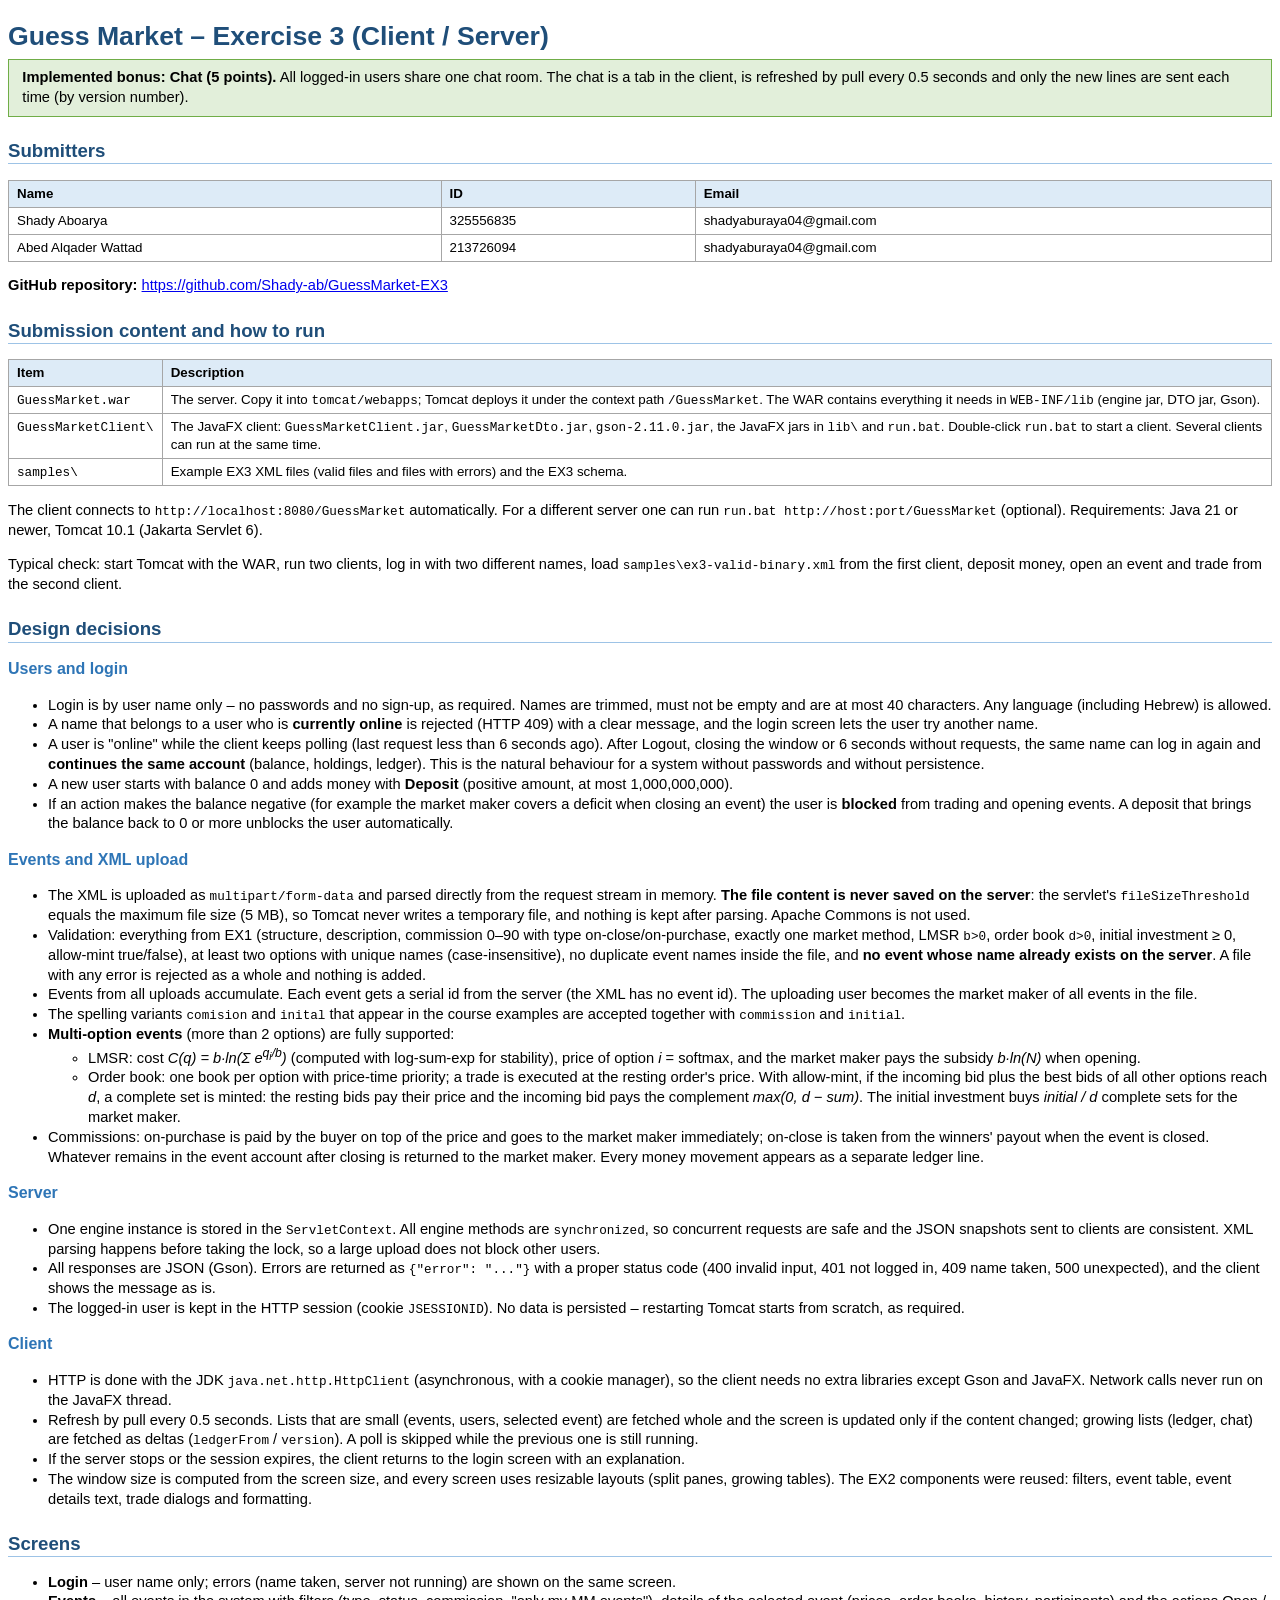
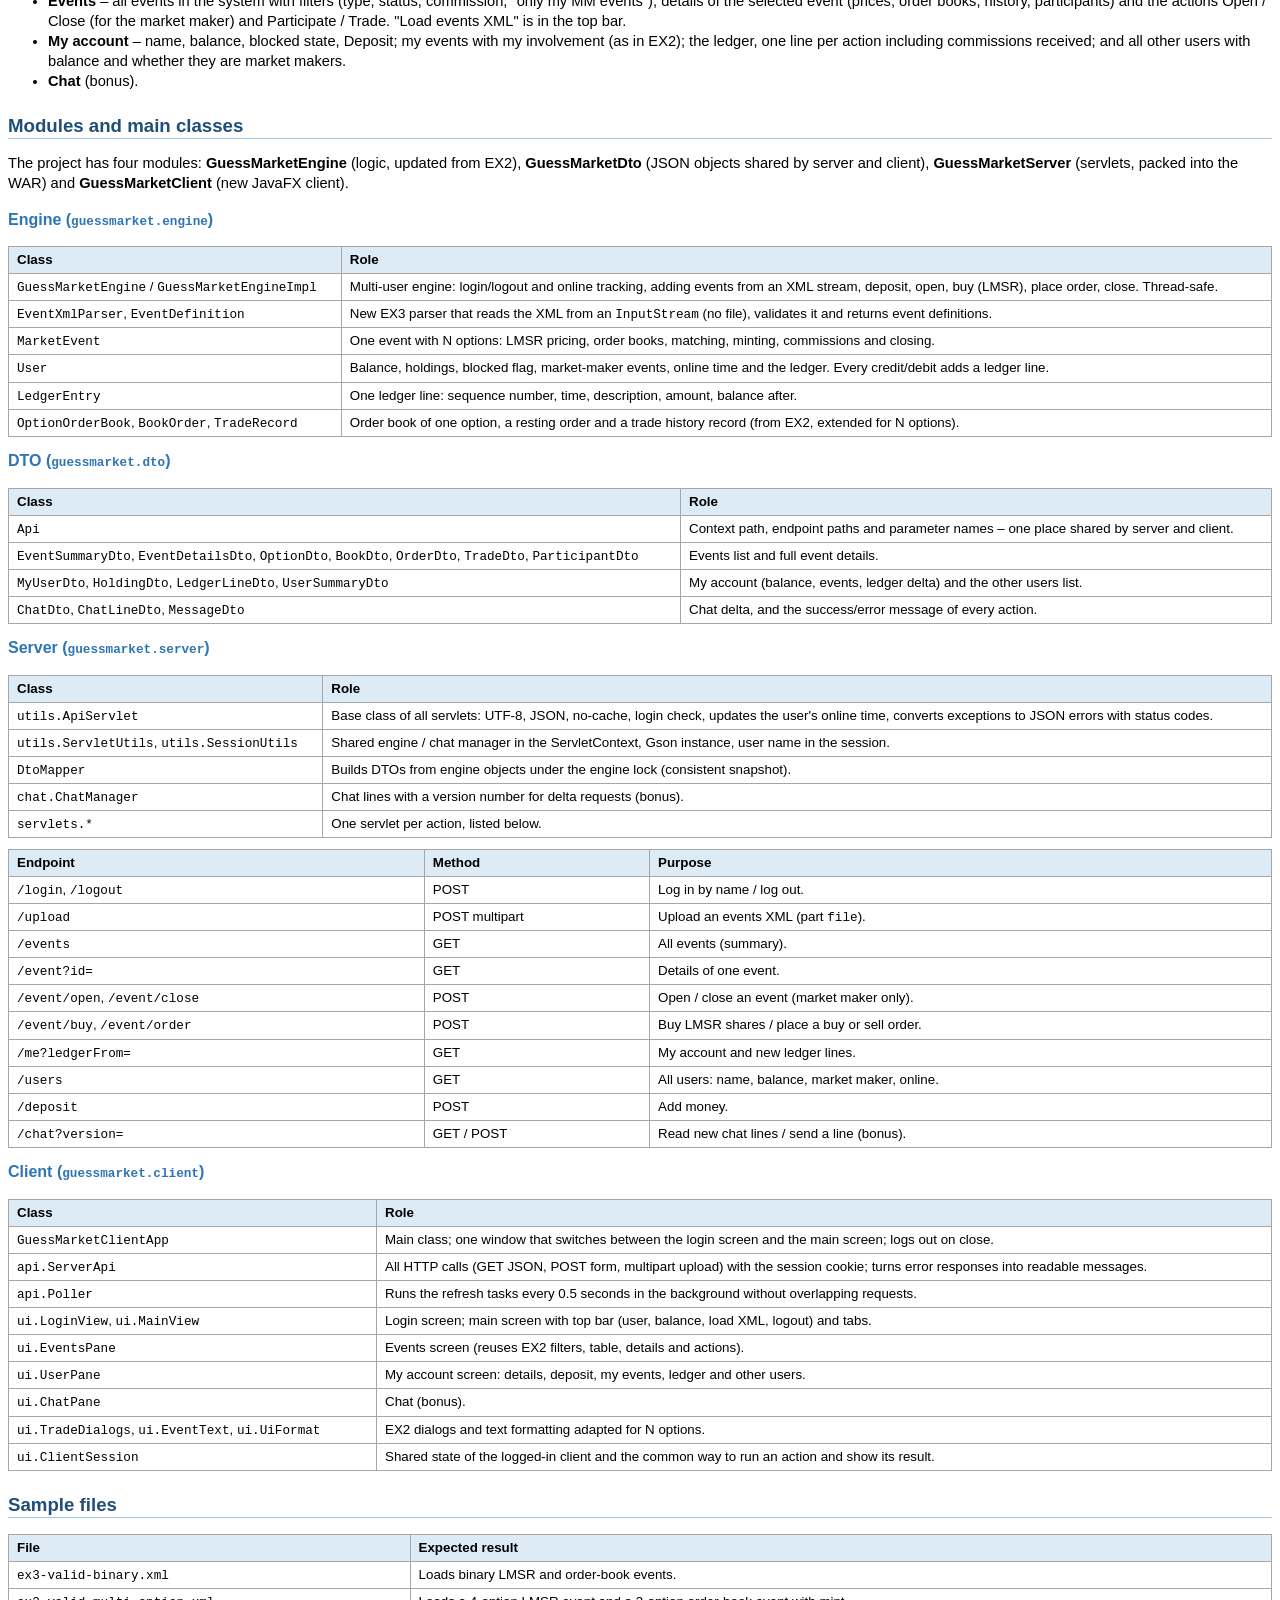
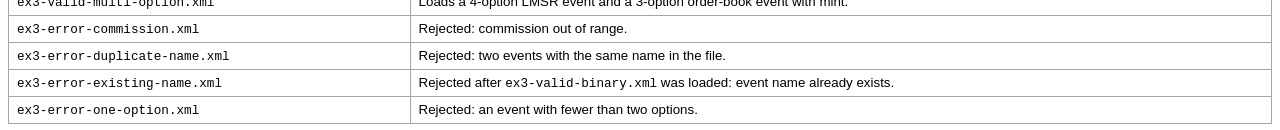
==== readme.html @ d726ba58 "Guess Market EX3: client-server (Tomcat WAR + JavaFX client, chat bonus) Co-authored-by: Cursor <cur" ====
<!DOCTYPE html>
<html lang="en">
<head>
<meta charset="UTF-8">
<title>Guess Market - Exercise 3 (Client / Server)</title>
<style>
  body { font-family: Calibri, Arial, sans-serif; font-size: 11pt; line-height: 1.35; }
  h1 { font-size: 20pt; color: #1F4E79; margin-bottom: 4pt; }
  h2 { font-size: 14pt; color: #1F4E79; border-bottom: 1px solid #9DC3E6; margin-top: 16pt; }
  h3 { font-size: 12pt; color: #2E75B6; margin-top: 10pt; }
  table { border-collapse: collapse; width: 100%; margin: 4pt 0 8pt 0; }
  th, td { border: 1px solid #A6A6A6; padding: 3pt 6pt; vertical-align: top; font-size: 10pt; }
  th { background: #DDEBF7; text-align: left; }
  code { font-family: Consolas, monospace; font-size: 9.5pt; }
  .bonus { background: #E2EFDA; border: 1px solid #70AD47; padding: 6pt 10pt; }
</style>
</head>
<body>

<h1>Guess Market &ndash; Exercise 3 (Client / Server)</h1>

<div class="bonus">
<b>Implemented bonus: Chat (5 points).</b> All logged-in users share one chat room. The chat is a tab in the
client, is refreshed by pull every 0.5 seconds and only the new lines are sent each time (by version number).
</div>

<h2>Submitters</h2>
<table>
  <tr><th>Name</th><th>ID</th><th>Email</th></tr>
  <tr><td>Shady Aboarya</td><td>325556835</td><td>shadyaburaya04@gmail.com</td></tr>
  <tr><td>Abed Alqader Wattad</td><td>213726094</td><td>shadyaburaya04@gmail.com</td></tr>
</table>
<p><b>GitHub repository:</b> <a href="https://github.com/Shady-ab/GuessMarket-EX3">https://github.com/Shady-ab/GuessMarket-EX3</a></p>

<h2>Submission content and how to run</h2>
<table>
  <tr><th>Item</th><th>Description</th></tr>
  <tr><td><code>GuessMarket.war</code></td><td>The server. Copy it into <code>tomcat/webapps</code>; Tomcat deploys it under the
      context path <code>/GuessMarket</code>. The WAR contains everything it needs in <code>WEB-INF/lib</code>
      (engine jar, DTO jar, Gson).</td></tr>
  <tr><td><code>GuessMarketClient\</code></td><td>The JavaFX client: <code>GuessMarketClient.jar</code>, <code>GuessMarketDto.jar</code>,
      <code>gson-2.11.0.jar</code>, the JavaFX jars in <code>lib\</code> and <code>run.bat</code>.
      Double-click <code>run.bat</code> to start a client. Several clients can run at the same time.</td></tr>
  <tr><td><code>samples\</code></td><td>Example EX3 XML files (valid files and files with errors) and the EX3 schema.</td></tr>
</table>
<p>The client connects to <code>http://localhost:8080/GuessMarket</code> automatically. For a different server one can run
<code>run.bat http://host:port/GuessMarket</code> (optional). Requirements: Java 21 or newer, Tomcat 10.1 (Jakarta Servlet 6).</p>
<p>Typical check: start Tomcat with the WAR, run two clients, log in with two different names, load
<code>samples\ex3-valid-binary.xml</code> from the first client, deposit money, open an event and trade from the second client.</p>

<h2>Design decisions</h2>
<h3>Users and login</h3>
<ul>
  <li>Login is by user name only &ndash; no passwords and no sign-up, as required. Names are trimmed, must not be empty
      and are at most 40 characters. Any language (including Hebrew) is allowed.</li>
  <li>A name that belongs to a user who is <b>currently online</b> is rejected (HTTP 409) with a clear message, and the
      login screen lets the user try another name.</li>
  <li>A user is &quot;online&quot; while the client keeps polling (last request less than 6 seconds ago). After Logout, closing the
      window or 6 seconds without requests, the same name can log in again and <b>continues the same account</b>
      (balance, holdings, ledger). This is the natural behaviour for a system without passwords and without persistence.</li>
  <li>A new user starts with balance 0 and adds money with <b>Deposit</b> (positive amount, at most 1,000,000,000).</li>
  <li>If an action makes the balance negative (for example the market maker covers a deficit when closing an event) the
      user is <b>blocked</b> from trading and opening events. A deposit that brings the balance back to 0 or more
      unblocks the user automatically.</li>
</ul>

<h3>Events and XML upload</h3>
<ul>
  <li>The XML is uploaded as <code>multipart/form-data</code> and parsed directly from the request stream in memory.
      <b>The file content is never saved on the server</b>: the servlet's <code>fileSizeThreshold</code> equals the maximum
      file size (5&nbsp;MB), so Tomcat never writes a temporary file, and nothing is kept after parsing. Apache Commons is not used.</li>
  <li>Validation: everything from EX1 (structure, description, commission 0&ndash;90 with type on-close/on-purchase, exactly one
      market method, LMSR <code>b&gt;0</code>, order book <code>d&gt;0</code>, initial investment &ge; 0, allow-mint true/false),
      at least two options with unique names (case-insensitive), no duplicate event names inside the file, and
      <b>no event whose name already exists on the server</b>. A file with any error is rejected as a whole and nothing is added.</li>
  <li>Events from all uploads accumulate. Each event gets a serial id from the server (the XML has no event id).
      The uploading user becomes the market maker of all events in the file.</li>
  <li>The spelling variants <code>comision</code> and <code>inital</code> that appear in the course examples are accepted
      together with <code>commission</code> and <code>initial</code>.</li>
  <li><b>Multi-option events</b> (more than 2 options) are fully supported:
    <ul>
      <li>LMSR: cost <i>C(q) = b&middot;ln(&Sigma; e<sup>q<sub>i</sub>/b</sup>)</i> (computed with log-sum-exp for stability),
          price of option <i>i</i> = softmax, and the market maker pays the subsidy <i>b&middot;ln(N)</i> when opening.</li>
      <li>Order book: one book per option with price-time priority; a trade is executed at the resting order's price.
          With allow-mint, if the incoming bid plus the best bids of all other options reach <i>d</i>, a complete set is
          minted: the resting bids pay their price and the incoming bid pays the complement <i>max(0, d &minus; sum)</i>.
          The initial investment buys <i>initial / d</i> complete sets for the market maker.</li>
    </ul></li>
  <li>Commissions: on-purchase is paid by the buyer on top of the price and goes to the market maker immediately;
      on-close is taken from the winners' payout when the event is closed. Whatever remains in the event account after
      closing is returned to the market maker. Every money movement appears as a separate ledger line.</li>
</ul>

<h3>Server</h3>
<ul>
  <li>One engine instance is stored in the <code>ServletContext</code>. All engine methods are <code>synchronized</code>, so
      concurrent requests are safe and the JSON snapshots sent to clients are consistent. XML parsing happens before
      taking the lock, so a large upload does not block other users.</li>
  <li>All responses are JSON (Gson). Errors are returned as <code>{"error": "..."}</code> with a proper status code
      (400 invalid input, 401 not logged in, 409 name taken, 500 unexpected), and the client shows the message as is.</li>
  <li>The logged-in user is kept in the HTTP session (cookie <code>JSESSIONID</code>). No data is persisted &ndash; restarting
      Tomcat starts from scratch, as required.</li>
</ul>

<h3>Client</h3>
<ul>
  <li>HTTP is done with the JDK <code>java.net.http.HttpClient</code> (asynchronous, with a cookie manager), so the client needs
      no extra libraries except Gson and JavaFX. Network calls never run on the JavaFX thread.</li>
  <li>Refresh by pull every 0.5 seconds. Lists that are small (events, users, selected event) are fetched whole and the
      screen is updated only if the content changed; growing lists (ledger, chat) are fetched as deltas
      (<code>ledgerFrom</code> / <code>version</code>). A poll is skipped while the previous one is still running.</li>
  <li>If the server stops or the session expires, the client returns to the login screen with an explanation.</li>
  <li>The window size is computed from the screen size, and every screen uses resizable layouts (split panes, growing tables).
      The EX2 components were reused: filters, event table, event details text, trade dialogs and formatting.</li>
</ul>

<h2>Screens</h2>
<ul>
  <li><b>Login</b> &ndash; user name only; errors (name taken, server not running) are shown on the same screen.</li>
  <li><b>Events</b> &ndash; all events in the system with filters (type, status, commission, &quot;only my MM events&quot;),
      details of the selected event (prices, order books, history, participants) and the actions
      Open / Close (for the market maker) and Participate / Trade. &quot;Load events XML&quot; is in the top bar.</li>
  <li><b>My account</b> &ndash; name, balance, blocked state, Deposit; my events with my involvement (as in EX2);
      the ledger, one line per action including commissions received; and all other users with balance and whether they are market makers.</li>
  <li><b>Chat</b> (bonus).</li>
</ul>

<h2>Modules and main classes</h2>
<p>The project has four modules: <b>GuessMarketEngine</b> (logic, updated from EX2), <b>GuessMarketDto</b> (JSON objects
shared by server and client), <b>GuessMarketServer</b> (servlets, packed into the WAR) and <b>GuessMarketClient</b> (new JavaFX client).</p>

<h3>Engine (<code>guessmarket.engine</code>)</h3>
<table>
  <tr><th>Class</th><th>Role</th></tr>
  <tr><td><code>GuessMarketEngine</code> / <code>GuessMarketEngineImpl</code></td><td>Multi-user engine: login/logout and online tracking, adding events from an XML stream, deposit, open, buy (LMSR), place order, close. Thread-safe.</td></tr>
  <tr><td><code>EventXmlParser</code>, <code>EventDefinition</code></td><td>New EX3 parser that reads the XML from an <code>InputStream</code> (no file), validates it and returns event definitions.</td></tr>
  <tr><td><code>MarketEvent</code></td><td>One event with N options: LMSR pricing, order books, matching, minting, commissions and closing.</td></tr>
  <tr><td><code>User</code></td><td>Balance, holdings, blocked flag, market-maker events, online time and the ledger. Every credit/debit adds a ledger line.</td></tr>
  <tr><td><code>LedgerEntry</code></td><td>One ledger line: sequence number, time, description, amount, balance after.</td></tr>
  <tr><td><code>OptionOrderBook</code>, <code>BookOrder</code>, <code>TradeRecord</code></td><td>Order book of one option, a resting order and a trade history record (from EX2, extended for N options).</td></tr>
</table>

<h3>DTO (<code>guessmarket.dto</code>)</h3>
<table>
  <tr><th>Class</th><th>Role</th></tr>
  <tr><td><code>Api</code></td><td>Context path, endpoint paths and parameter names &ndash; one place shared by server and client.</td></tr>
  <tr><td><code>EventSummaryDto</code>, <code>EventDetailsDto</code>, <code>OptionDto</code>, <code>BookDto</code>, <code>OrderDto</code>, <code>TradeDto</code>, <code>ParticipantDto</code></td><td>Events list and full event details.</td></tr>
  <tr><td><code>MyUserDto</code>, <code>HoldingDto</code>, <code>LedgerLineDto</code>, <code>UserSummaryDto</code></td><td>My account (balance, events, ledger delta) and the other users list.</td></tr>
  <tr><td><code>ChatDto</code>, <code>ChatLineDto</code>, <code>MessageDto</code></td><td>Chat delta, and the success/error message of every action.</td></tr>
</table>

<h3>Server (<code>guessmarket.server</code>)</h3>
<table>
  <tr><th>Class</th><th>Role</th></tr>
  <tr><td><code>utils.ApiServlet</code></td><td>Base class of all servlets: UTF-8, JSON, no-cache, login check, updates the user's online time, converts exceptions to JSON errors with status codes.</td></tr>
  <tr><td><code>utils.ServletUtils</code>, <code>utils.SessionUtils</code></td><td>Shared engine / chat manager in the ServletContext, Gson instance, user name in the session.</td></tr>
  <tr><td><code>DtoMapper</code></td><td>Builds DTOs from engine objects under the engine lock (consistent snapshot).</td></tr>
  <tr><td><code>chat.ChatManager</code></td><td>Chat lines with a version number for delta requests (bonus).</td></tr>
  <tr><td><code>servlets.*</code></td><td>One servlet per action, listed below.</td></tr>
</table>

<table>
  <tr><th>Endpoint</th><th>Method</th><th>Purpose</th></tr>
  <tr><td><code>/login</code>, <code>/logout</code></td><td>POST</td><td>Log in by name / log out.</td></tr>
  <tr><td><code>/upload</code></td><td>POST multipart</td><td>Upload an events XML (part <code>file</code>).</td></tr>
  <tr><td><code>/events</code></td><td>GET</td><td>All events (summary).</td></tr>
  <tr><td><code>/event?id=</code></td><td>GET</td><td>Details of one event.</td></tr>
  <tr><td><code>/event/open</code>, <code>/event/close</code></td><td>POST</td><td>Open / close an event (market maker only).</td></tr>
  <tr><td><code>/event/buy</code>, <code>/event/order</code></td><td>POST</td><td>Buy LMSR shares / place a buy or sell order.</td></tr>
  <tr><td><code>/me?ledgerFrom=</code></td><td>GET</td><td>My account and new ledger lines.</td></tr>
  <tr><td><code>/users</code></td><td>GET</td><td>All users: name, balance, market maker, online.</td></tr>
  <tr><td><code>/deposit</code></td><td>POST</td><td>Add money.</td></tr>
  <tr><td><code>/chat?version=</code></td><td>GET / POST</td><td>Read new chat lines / send a line (bonus).</td></tr>
</table>

<h3>Client (<code>guessmarket.client</code>)</h3>
<table>
  <tr><th>Class</th><th>Role</th></tr>
  <tr><td><code>GuessMarketClientApp</code></td><td>Main class; one window that switches between the login screen and the main screen; logs out on close.</td></tr>
  <tr><td><code>api.ServerApi</code></td><td>All HTTP calls (GET JSON, POST form, multipart upload) with the session cookie; turns error responses into readable messages.</td></tr>
  <tr><td><code>api.Poller</code></td><td>Runs the refresh tasks every 0.5 seconds in the background without overlapping requests.</td></tr>
  <tr><td><code>ui.LoginView</code>, <code>ui.MainView</code></td><td>Login screen; main screen with top bar (user, balance, load XML, logout) and tabs.</td></tr>
  <tr><td><code>ui.EventsPane</code></td><td>Events screen (reuses EX2 filters, table, details and actions).</td></tr>
  <tr><td><code>ui.UserPane</code></td><td>My account screen: details, deposit, my events, ledger and other users.</td></tr>
  <tr><td><code>ui.ChatPane</code></td><td>Chat (bonus).</td></tr>
  <tr><td><code>ui.TradeDialogs</code>, <code>ui.EventText</code>, <code>ui.UiFormat</code></td><td>EX2 dialogs and text formatting adapted for N options.</td></tr>
  <tr><td><code>ui.ClientSession</code></td><td>Shared state of the logged-in client and the common way to run an action and show its result.</td></tr>
</table>

<h2>Sample files</h2>
<table>
  <tr><th>File</th><th>Expected result</th></tr>
  <tr><td><code>ex3-valid-binary.xml</code></td><td>Loads binary LMSR and order-book events.</td></tr>
  <tr><td><code>ex3-valid-multi-option.xml</code></td><td>Loads a 4-option LMSR event and a 3-option order-book event with mint.</td></tr>
  <tr><td><code>ex3-error-commission.xml</code></td><td>Rejected: commission out of range.</td></tr>
  <tr><td><code>ex3-error-duplicate-name.xml</code></td><td>Rejected: two events with the same name in the file.</td></tr>
  <tr><td><code>ex3-error-existing-name.xml</code></td><td>Rejected after <code>ex3-valid-binary.xml</code> was loaded: event name already exists.</td></tr>
  <tr><td><code>ex3-error-one-option.xml</code></td><td>Rejected: an event with fewer than two options.</td></tr>
</table>

</body>
</html>
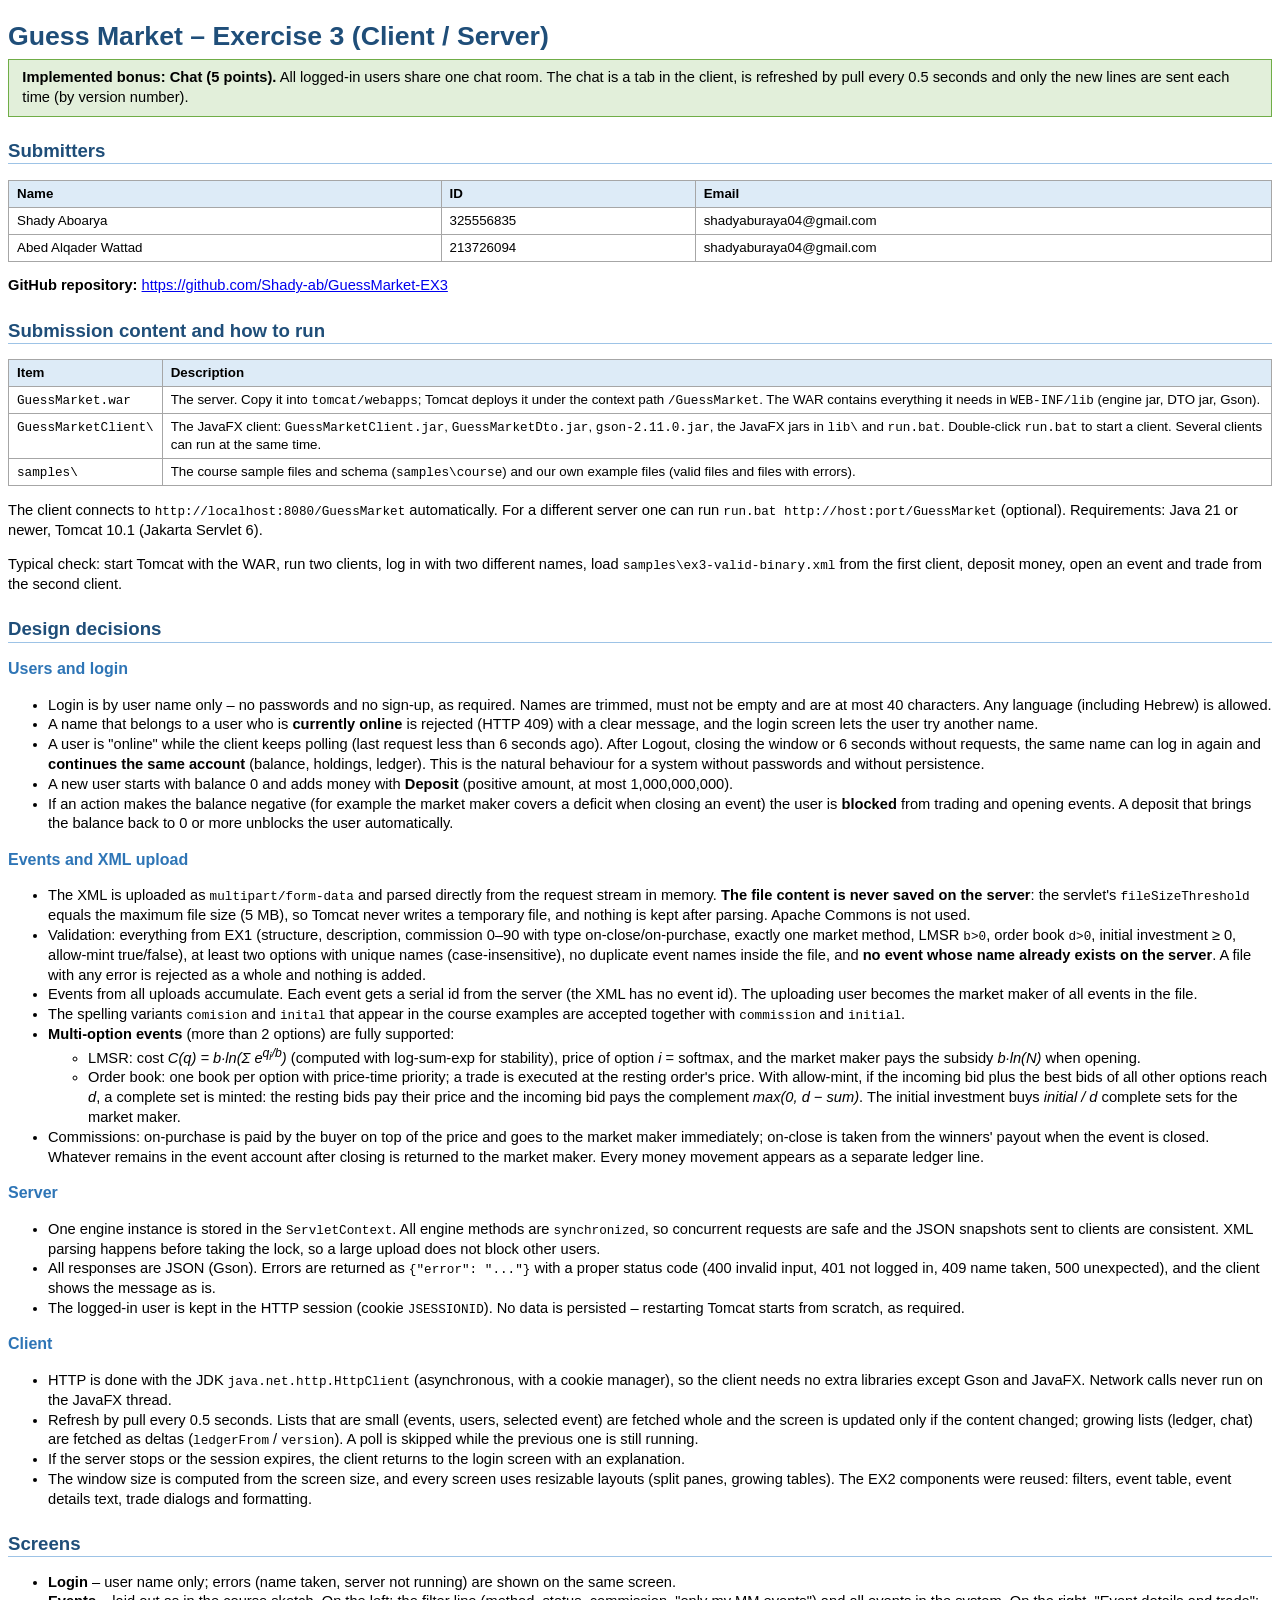
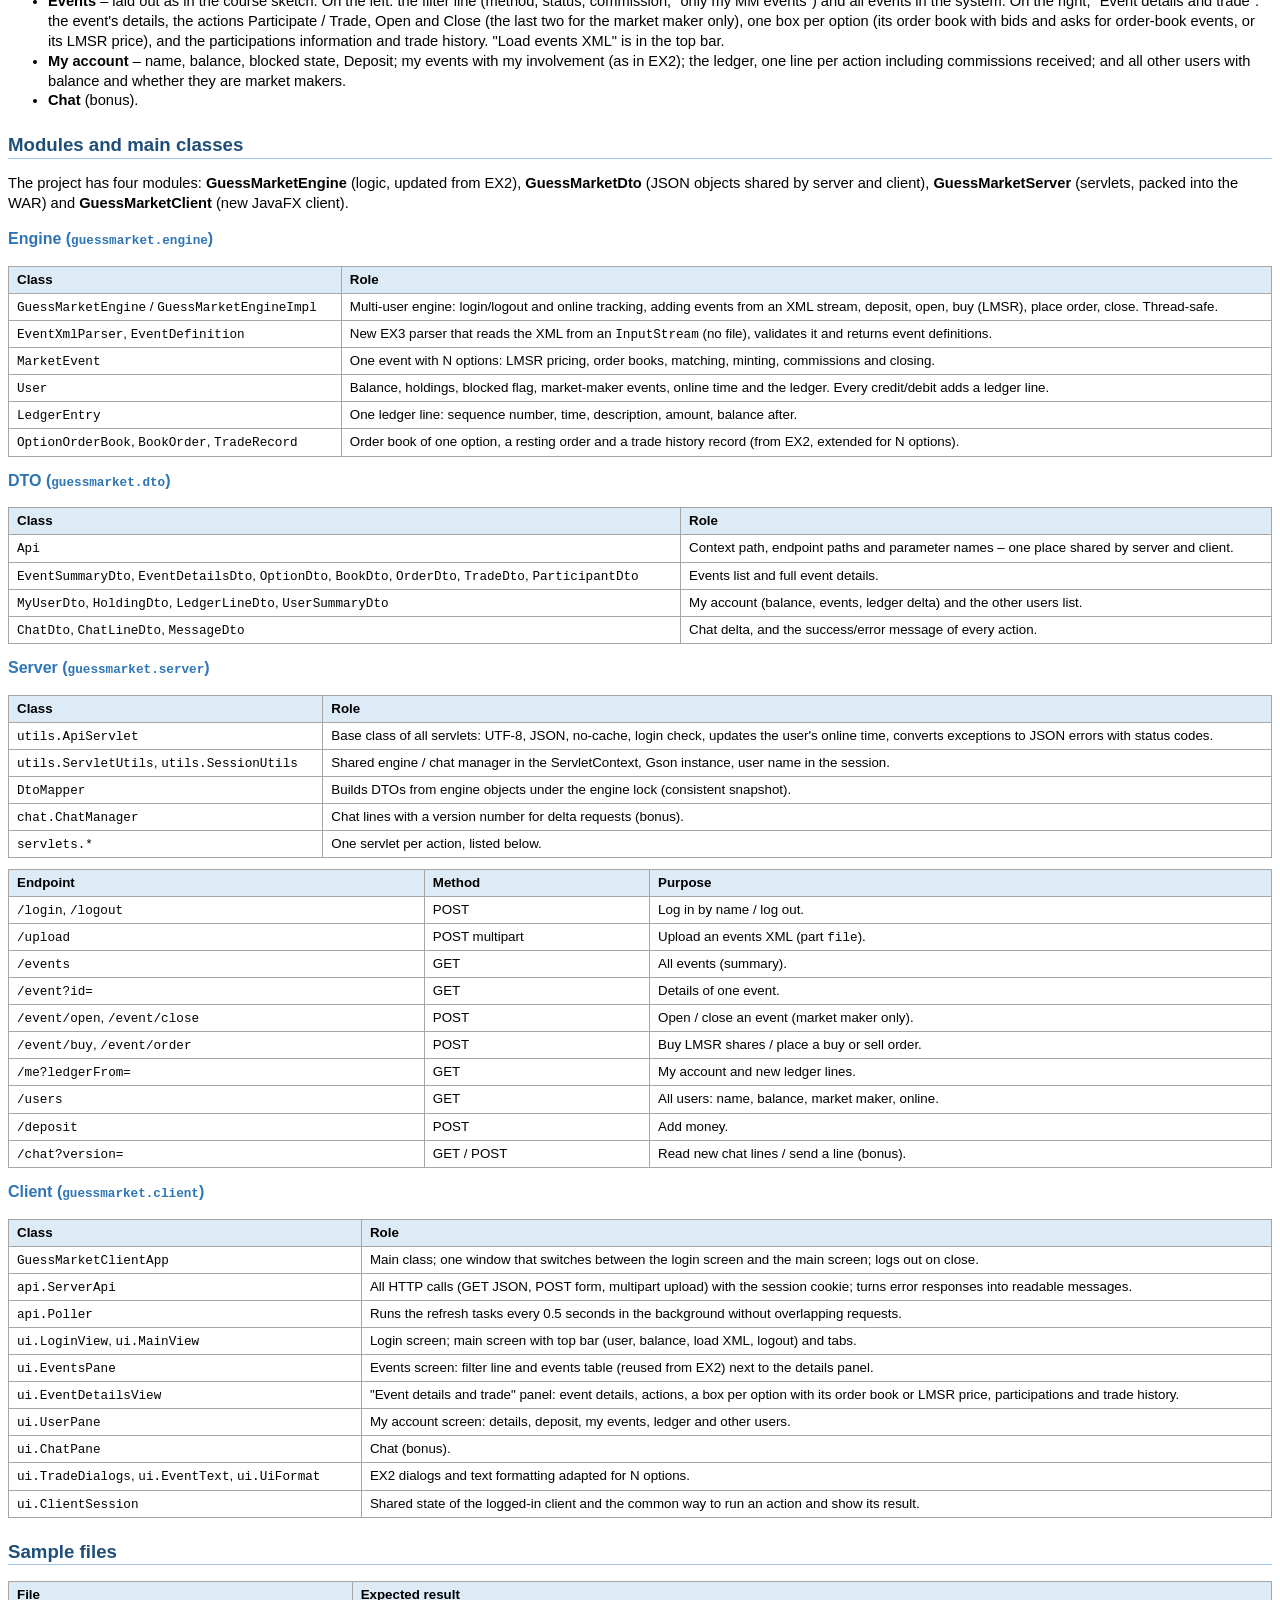
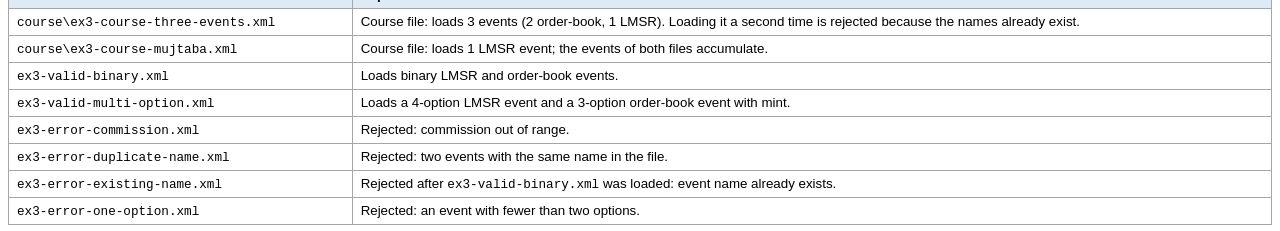
==== commit 0c31a649: "Events screen laid out as in the course sketch; add course sample files and test Co-authored-by: Cur" ====
--- a/readme.html
+++ b/readme.html
@@ -41,7 +41,7 @@
   <tr><td><code>GuessMarketClient\</code></td><td>The JavaFX client: <code>GuessMarketClient.jar</code>, <code>GuessMarketDto.jar</code>,
       <code>gson-2.11.0.jar</code>, the JavaFX jars in <code>lib\</code> and <code>run.bat</code>.
       Double-click <code>run.bat</code> to start a client. Several clients can run at the same time.</td></tr>
-  <tr><td><code>samples\</code></td><td>Example EX3 XML files (valid files and files with errors) and the EX3 schema.</td></tr>
+  <tr><td><code>samples\</code></td><td>The course sample files and schema (<code>samples\course</code>) and our own example files (valid files and files with errors).</td></tr>
 </table>
 <p>The client connects to <code>http://localhost:8080/GuessMarket</code> automatically. For a different server one can run
 <code>run.bat http://host:port/GuessMarket</code> (optional). Requirements: Java 21 or newer, Tomcat 10.1 (Jakarta Servlet 6).</p>
@@ -117,9 +117,11 @@
 <h2>Screens</h2>
 <ul>
   <li><b>Login</b> &ndash; user name only; errors (name taken, server not running) are shown on the same screen.</li>
-  <li><b>Events</b> &ndash; all events in the system with filters (type, status, commission, &quot;only my MM events&quot;),
-      details of the selected event (prices, order books, history, participants) and the actions
-      Open / Close (for the market maker) and Participate / Trade. &quot;Load events XML&quot; is in the top bar.</li>
+  <li><b>Events</b> &ndash; laid out as in the course sketch. On the left: the filter line (method, status, commission,
+      &quot;only my MM events&quot;) and all events in the system. On the right, &quot;Event details and trade&quot;: the event's
+      details, the actions Participate / Trade, Open and Close (the last two for the market maker only), one box per
+      option (its order book with bids and asks for order-book events, or its LMSR price), and the participations
+      information and trade history. &quot;Load events XML&quot; is in the top bar.</li>
   <li><b>My account</b> &ndash; name, balance, blocked state, Deposit; my events with my involvement (as in EX2);
       the ledger, one line per action including commissions received; and all other users with balance and whether they are market makers.</li>
   <li><b>Chat</b> (bonus).</li>
@@ -180,7 +182,8 @@
   <tr><td><code>api.ServerApi</code></td><td>All HTTP calls (GET JSON, POST form, multipart upload) with the session cookie; turns error responses into readable messages.</td></tr>
   <tr><td><code>api.Poller</code></td><td>Runs the refresh tasks every 0.5 seconds in the background without overlapping requests.</td></tr>
   <tr><td><code>ui.LoginView</code>, <code>ui.MainView</code></td><td>Login screen; main screen with top bar (user, balance, load XML, logout) and tabs.</td></tr>
-  <tr><td><code>ui.EventsPane</code></td><td>Events screen (reuses EX2 filters, table, details and actions).</td></tr>
+  <tr><td><code>ui.EventsPane</code></td><td>Events screen: filter line and events table (reused from EX2) next to the details panel.</td></tr>
+  <tr><td><code>ui.EventDetailsView</code></td><td>&quot;Event details and trade&quot; panel: event details, actions, a box per option with its order book or LMSR price, participations and trade history.</td></tr>
   <tr><td><code>ui.UserPane</code></td><td>My account screen: details, deposit, my events, ledger and other users.</td></tr>
   <tr><td><code>ui.ChatPane</code></td><td>Chat (bonus).</td></tr>
   <tr><td><code>ui.TradeDialogs</code>, <code>ui.EventText</code>, <code>ui.UiFormat</code></td><td>EX2 dialogs and text formatting adapted for N options.</td></tr>
@@ -190,6 +193,8 @@
 <h2>Sample files</h2>
 <table>
   <tr><th>File</th><th>Expected result</th></tr>
+  <tr><td><code>course\ex3-course-three-events.xml</code></td><td>Course file: loads 3 events (2 order-book, 1 LMSR). Loading it a second time is rejected because the names already exist.</td></tr>
+  <tr><td><code>course\ex3-course-mujtaba.xml</code></td><td>Course file: loads 1 LMSR event; the events of both files accumulate.</td></tr>
   <tr><td><code>ex3-valid-binary.xml</code></td><td>Loads binary LMSR and order-book events.</td></tr>
   <tr><td><code>ex3-valid-multi-option.xml</code></td><td>Loads a 4-option LMSR event and a 3-option order-book event with mint.</td></tr>
   <tr><td><code>ex3-error-commission.xml</code></td><td>Rejected: commission out of range.</td></tr>
